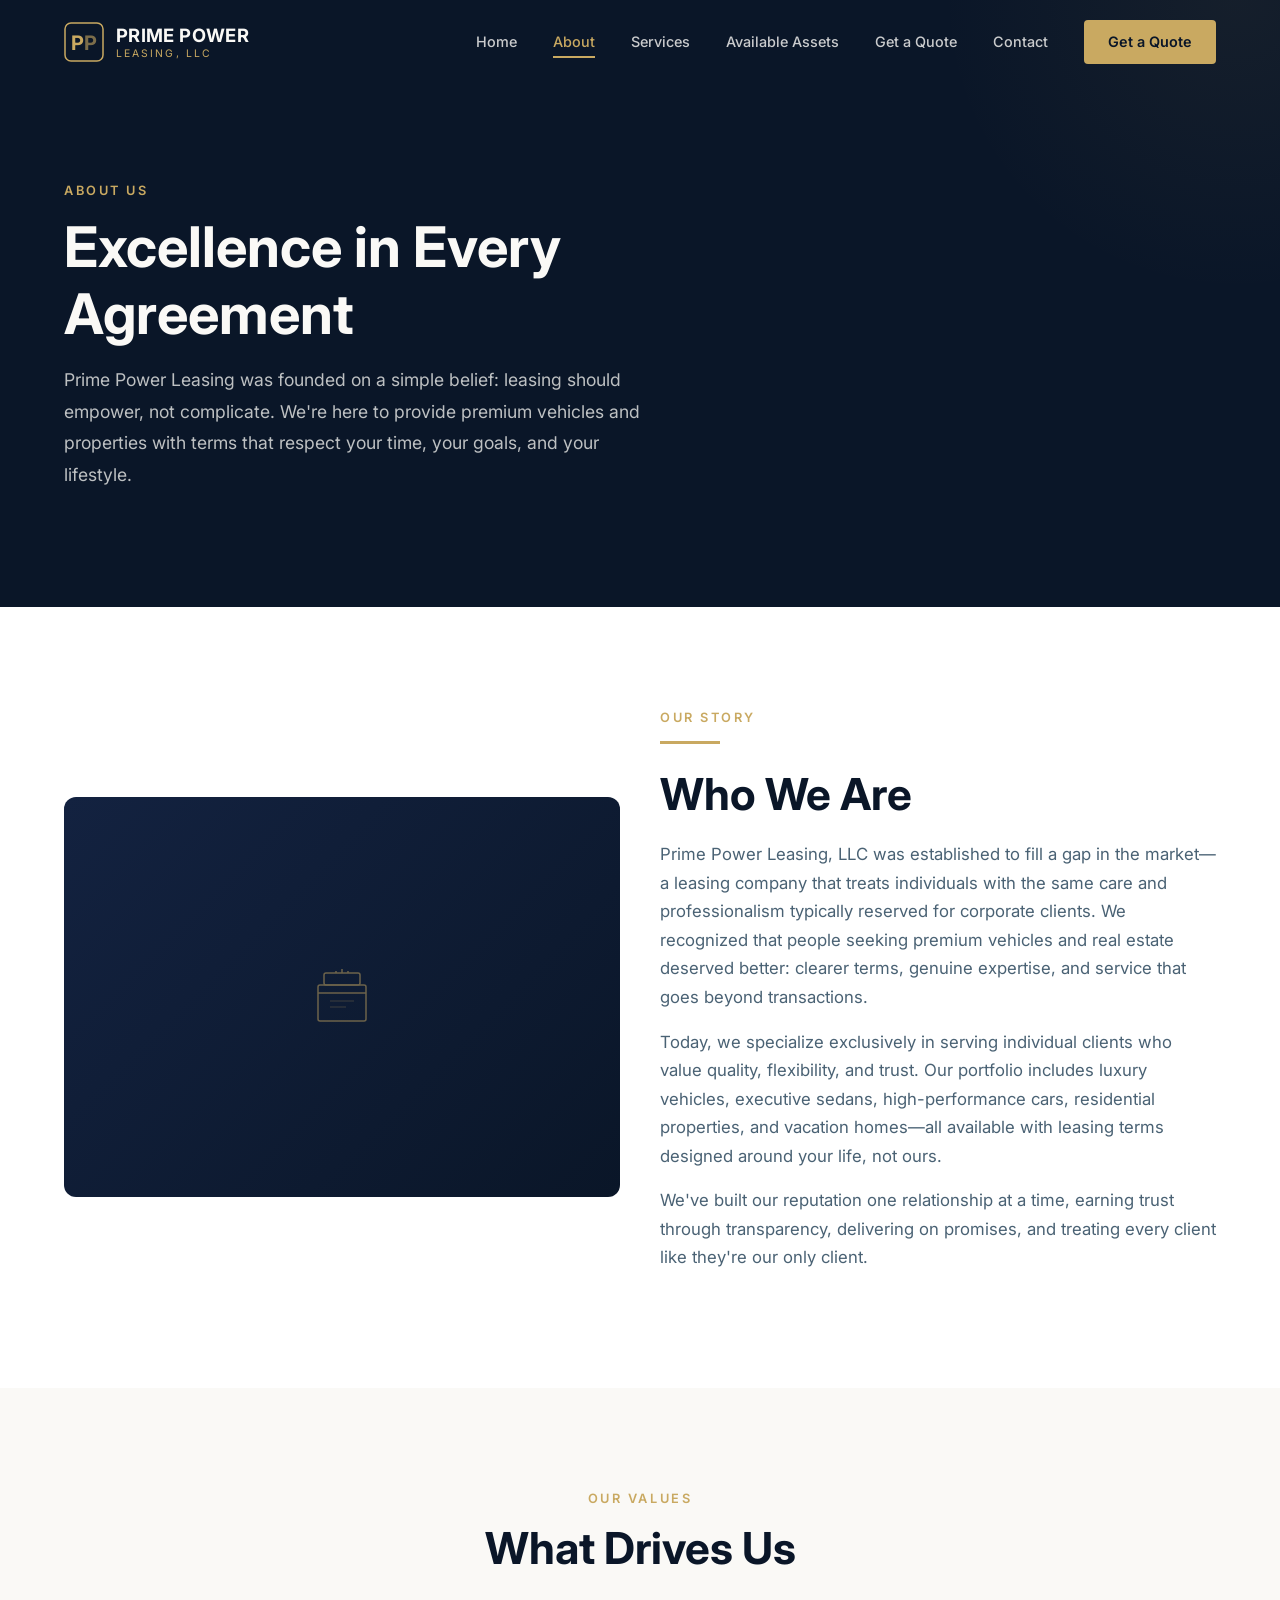
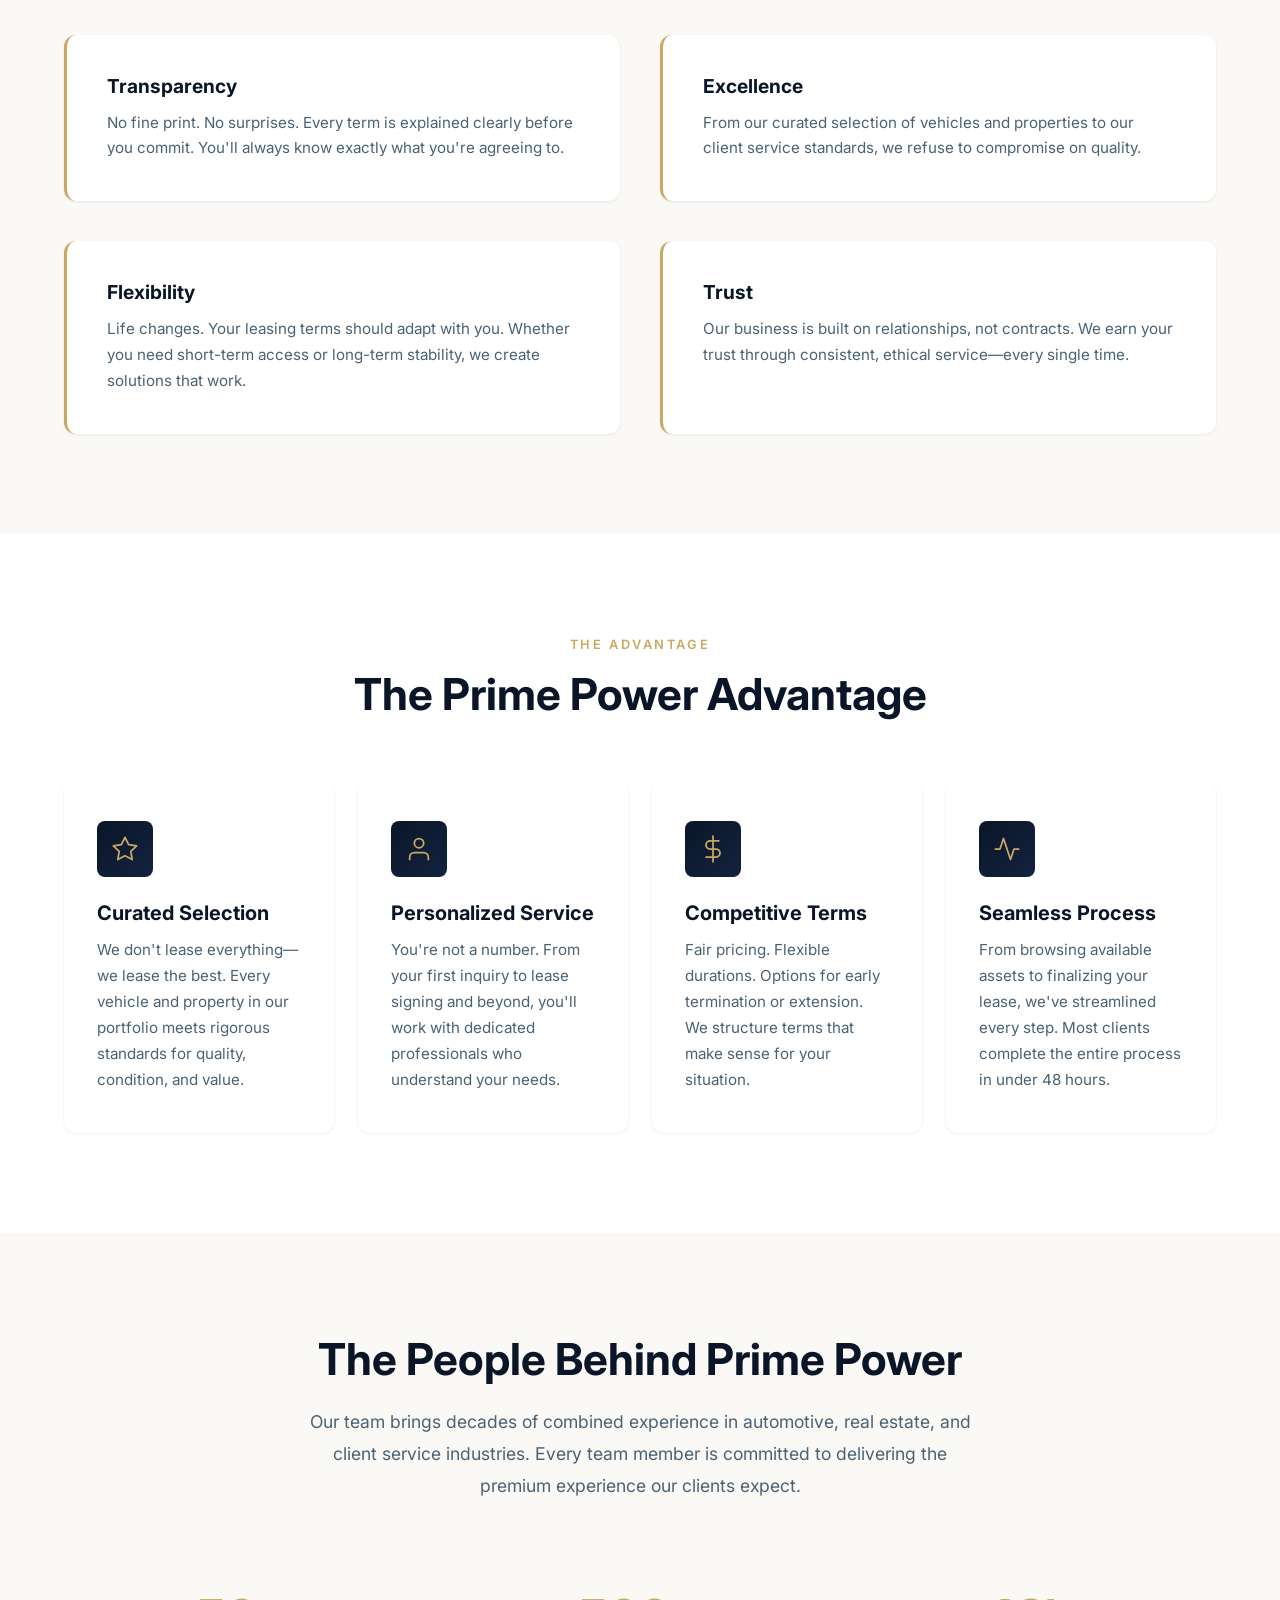
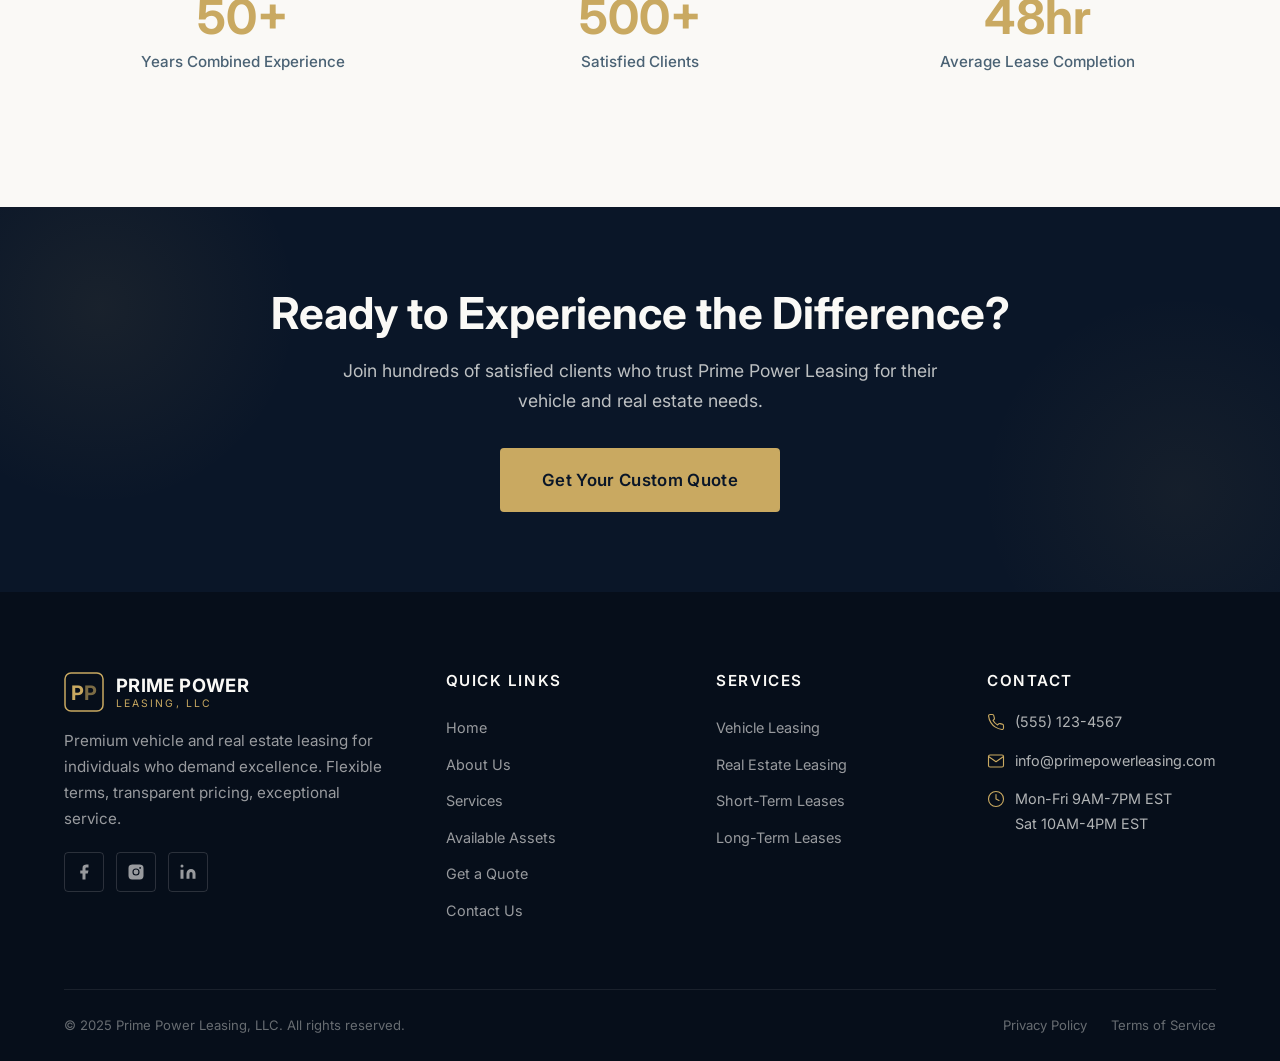
==== about.html @ 039e4c29 "Add files via upload" ====
<!DOCTYPE html>
<html lang="en">
<head>
  <meta charset="UTF-8">
  <meta name="viewport" content="width=device-width, initial-scale=1.0">
  <meta name="description" content="Learn about Prime Power Leasing, LLC - your trusted partner for luxury vehicle and real estate leasing with personalized service and flexible terms.">
  <meta name="keywords" content="luxury vehicle leasing, real estate leasing, premium leasing, Prime Power Leasing, about us">

  <!-- Open Graph -->
  <meta property="og:title" content="About Us | Prime Power Leasing">
  <meta property="og:description" content="Learn about Prime Power Leasing, LLC - your trusted partner for luxury vehicle and real estate leasing with personalized service and flexible terms.">
  <meta property="og:type" content="website">
  <meta property="og:url" content="https://www.primepowerleasing.com/about">
  <meta property="og:site_name" content="Prime Power Leasing">

  <title>About Us | Prime Power Leasing</title>

  <!-- Google Fonts -->
  <link rel="preconnect" href="https://fonts.googleapis.com">
  <link rel="preconnect" href="https://fonts.gstatic.com" crossorigin>
  <link href="https://fonts.googleapis.com/css2?family=Inter:wght@300;400;500;600;700;800&display=swap" rel="stylesheet">

  <!-- Styles -->
  <link rel="stylesheet" href="css/styles.css">
</head>
<body>

  <!-- ============================================
       NAVIGATION
       ============================================ -->
  <header>
    <nav class="nav" aria-label="Main navigation">
      <div class="nav-inner">

        <!-- Logo -->
        <a href="index.html" class="nav-logo" aria-label="Prime Power Leasing - Home">
          <div class="nav-logo-icon">
            <svg viewBox="0 0 40 40" xmlns="http://www.w3.org/2000/svg" aria-hidden="true">
              <rect x="1" y="1" width="38" height="38" rx="6" fill="none" stroke="#C9A961" stroke-width="1.5"/>
              <text x="7" y="28" font-family="Inter, Helvetica, Arial, sans-serif" font-weight="700" font-size="20" fill="#C9A961">P</text>
              <text x="20" y="28" font-family="Inter, Helvetica, Arial, sans-serif" font-weight="700" font-size="20" fill="#C9A961" opacity="0.6">P</text>
            </svg>
          </div>
          <div class="nav-logo-text">
            PRIME POWER
            <span>Leasing, LLC</span>
          </div>
        </a>

        <!-- Navigation Links -->
        <div class="nav-links">
          <a href="index.html">Home</a>
          <a href="about.html" class="active">About</a>
          <a href="services.html">Services</a>
          <a href="assets.html">Available Assets</a>
          <a href="quote.html">Get a Quote</a>
          <a href="contact.html">Contact</a>
          <a href="quote.html" class="nav-cta">Get a Quote</a>
        </div>

        <!-- Mobile Menu Toggle -->
        <button class="nav-toggle" aria-label="Toggle mobile menu" aria-expanded="false">
          <span></span>
          <span></span>
          <span></span>
        </button>

      </div>
    </nav>
  </header>

  <!-- ============================================
       PAGE HERO
       ============================================ -->
  <main>
    <section class="page-hero">
      <div class="container">
        <div class="hero-content fade-in">
          <span class="section-label">ABOUT US</span>
          <h1>Excellence in Every Agreement</h1>
          <p>Prime Power Leasing was founded on a simple belief: leasing should empower, not complicate. We're here to provide premium vehicles and properties with terms that respect your time, your goals, and your lifestyle.</p>
        </div>
      </div>
    </section>

    <!-- ============================================
         OUR STORY SECTION
         ============================================ -->
    <section class="section bg-white">
      <div class="container">
        <div class="grid-2" style="align-items: center;">

          <!-- Image Placeholder -->
          <div class="img-placeholder fade-in-left" style="height: 400px; border-radius: var(--radius-lg);">
            <svg viewBox="0 0 64 64" xmlns="http://www.w3.org/2000/svg" aria-hidden="true" style="width: 64px; height: 64px;">
              <rect x="8" y="20" width="48" height="36" rx="2" stroke="#C9A961" stroke-width="1.5" fill="none"/>
              <path d="M8 28h48" stroke="#C9A961" stroke-width="1.5"/>
              <rect x="14" y="8" width="36" height="12" rx="2" stroke="#C9A961" stroke-width="1.5" fill="none"/>
              <path d="M20 36h24M20 42h16" stroke="#C9A961" stroke-width="1" opacity="0.5"/>
              <path d="M32 8V4M26 8V6M38 8V6" stroke="#C9A961" stroke-width="1.5"/>
            </svg>
          </div>

          <!-- Text Content -->
          <div class="fade-in-right">
            <span class="section-label">OUR STORY</span>
            <div class="gold-line"></div>
            <h2 class="section-title">Who We Are</h2>
            <p>Prime Power Leasing, LLC was established to fill a gap in the market&mdash;a leasing company that treats individuals with the same care and professionalism typically reserved for corporate clients. We recognized that people seeking premium vehicles and real estate deserved better: clearer terms, genuine expertise, and service that goes beyond transactions.</p>
            <p>Today, we specialize exclusively in serving individual clients who value quality, flexibility, and trust. Our portfolio includes luxury vehicles, executive sedans, high-performance cars, residential properties, and vacation homes&mdash;all available with leasing terms designed around your life, not ours.</p>
            <p>We've built our reputation one relationship at a time, earning trust through transparency, delivering on promises, and treating every client like they're our only client.</p>
          </div>

        </div>
      </div>
    </section>

    <!-- ============================================
         VALUES SECTION
         ============================================ -->
    <section class="section bg-cream">
      <div class="container">

        <div class="section-header centered">
          <span class="section-label">OUR VALUES</span>
          <h2 class="section-title">What Drives Us</h2>
        </div>

        <div class="grid-2">

          <!-- Transparency -->
          <div class="value-card fade-in delay-1">
            <h3>Transparency</h3>
            <p>No fine print. No surprises. Every term is explained clearly before you commit. You'll always know exactly what you're agreeing to.</p>
          </div>

          <!-- Excellence -->
          <div class="value-card fade-in delay-2">
            <h3>Excellence</h3>
            <p>From our curated selection of vehicles and properties to our client service standards, we refuse to compromise on quality.</p>
          </div>

          <!-- Flexibility -->
          <div class="value-card fade-in delay-3">
            <h3>Flexibility</h3>
            <p>Life changes. Your leasing terms should adapt with you. Whether you need short-term access or long-term stability, we create solutions that work.</p>
          </div>

          <!-- Trust -->
          <div class="value-card fade-in delay-4">
            <h3>Trust</h3>
            <p>Our business is built on relationships, not contracts. We earn your trust through consistent, ethical service&mdash;every single time.</p>
          </div>

        </div>
      </div>
    </section>

    <!-- ============================================
         WHY CHOOSE US
         ============================================ -->
    <section class="section bg-white">
      <div class="container">

        <div class="section-header centered">
          <span class="section-label">THE ADVANTAGE</span>
          <h2 class="section-title">The Prime Power Advantage</h2>
        </div>

        <div class="grid-4">

          <!-- Curated Selection -->
          <div class="icon-card fade-in delay-1">
            <div class="icon">
              <svg viewBox="0 0 24 24" xmlns="http://www.w3.org/2000/svg" aria-hidden="true">
                <path d="M12 2L15.09 8.26L22 9.27L17 14.14L18.18 21.02L12 17.77L5.82 21.02L7 14.14L2 9.27L8.91 8.26L12 2Z" stroke-linecap="round" stroke-linejoin="round"/>
              </svg>
            </div>
            <h3>Curated Selection</h3>
            <p>We don't lease everything&mdash;we lease the best. Every vehicle and property in our portfolio meets rigorous standards for quality, condition, and value.</p>
          </div>

          <!-- Personalized Service -->
          <div class="icon-card fade-in delay-2">
            <div class="icon">
              <svg viewBox="0 0 24 24" xmlns="http://www.w3.org/2000/svg" aria-hidden="true">
                <path d="M20 21V19C20 16.79 18.21 15 16 15H8C5.79 15 4 16.79 4 19V21" stroke-linecap="round" stroke-linejoin="round"/>
                <circle cx="12" cy="7" r="4" stroke-linecap="round" stroke-linejoin="round"/>
              </svg>
            </div>
            <h3>Personalized Service</h3>
            <p>You're not a number. From your first inquiry to lease signing and beyond, you'll work with dedicated professionals who understand your needs.</p>
          </div>

          <!-- Competitive Terms -->
          <div class="icon-card fade-in delay-3">
            <div class="icon">
              <svg viewBox="0 0 24 24" xmlns="http://www.w3.org/2000/svg" aria-hidden="true">
                <path d="M12 1V23" stroke-linecap="round" stroke-linejoin="round"/>
                <path d="M17 5H9.5C8.57 5 7.67 5.37 7.01 6.01C6.37 6.67 6 7.57 6 8.5C6 9.43 6.37 10.33 7.01 10.99C7.67 11.63 8.57 12 9.5 12H14.5C15.43 12 16.33 12.37 16.99 13.01C17.63 13.67 18 14.57 18 15.5C18 16.43 17.63 17.33 16.99 17.99C16.33 18.63 15.43 19 14.5 19H6" stroke-linecap="round" stroke-linejoin="round"/>
              </svg>
            </div>
            <h3>Competitive Terms</h3>
            <p>Fair pricing. Flexible durations. Options for early termination or extension. We structure terms that make sense for your situation.</p>
          </div>

          <!-- Seamless Process -->
          <div class="icon-card fade-in delay-4">
            <div class="icon">
              <svg viewBox="0 0 24 24" xmlns="http://www.w3.org/2000/svg" aria-hidden="true">
                <polyline points="22 12 18 12 15 21 9 3 6 12 2 12" stroke-linecap="round" stroke-linejoin="round"/>
              </svg>
            </div>
            <h3>Seamless Process</h3>
            <p>From browsing available assets to finalizing your lease, we've streamlined every step. Most clients complete the entire process in under 48 hours.</p>
          </div>

        </div>
      </div>
    </section>

    <!-- ============================================
         TEAM SECTION
         ============================================ -->
    <section class="section bg-cream">
      <div class="container">

        <div class="section-header centered">
          <h2 class="section-title">The People Behind Prime Power</h2>
          <p class="section-subtitle">Our team brings decades of combined experience in automotive, real estate, and client service industries. Every team member is committed to delivering the premium experience our clients expect.</p>
        </div>

        <div class="stats fade-in">
          <div class="stat-item">
            <div class="stat-number">50+</div>
            <div class="stat-label">Years Combined Experience</div>
          </div>
          <div class="stat-item">
            <div class="stat-number">500+</div>
            <div class="stat-label">Satisfied Clients</div>
          </div>
          <div class="stat-item">
            <div class="stat-number">48hr</div>
            <div class="stat-label">Average Lease Completion</div>
          </div>
        </div>

      </div>
    </section>

    <!-- ============================================
         CTA BANNER
         ============================================ -->
    <section class="cta-banner">
      <div class="container">
        <h2>Ready to Experience the Difference?</h2>
        <p>Join hundreds of satisfied clients who trust Prime Power Leasing for their vehicle and real estate needs.</p>
        <a href="quote.html" class="btn btn-primary btn-lg">Get Your Custom Quote</a>
      </div>
    </section>
  </main>

  <!-- ============================================
       FOOTER
       ============================================ -->
  <footer class="footer">
    <div class="container">
      <div class="footer-grid">

        <!-- Column 1: Brand -->
        <div class="footer-brand">
          <a href="index.html" class="nav-logo" aria-label="Prime Power Leasing - Home">
            <div class="nav-logo-icon">
              <svg viewBox="0 0 40 40" xmlns="http://www.w3.org/2000/svg" aria-hidden="true">
                <rect x="1" y="1" width="38" height="38" rx="6" fill="none" stroke="#C9A961" stroke-width="1.5"/>
                <text x="7" y="28" font-family="Inter, Helvetica, Arial, sans-serif" font-weight="700" font-size="20" fill="#C9A961">P</text>
                <text x="20" y="28" font-family="Inter, Helvetica, Arial, sans-serif" font-weight="700" font-size="20" fill="#C9A961" opacity="0.6">P</text>
              </svg>
            </div>
            <div class="nav-logo-text">
              PRIME POWER
              <span>Leasing, LLC</span>
            </div>
          </a>
          <p>Premium vehicle and real estate leasing for individuals who demand excellence. Flexible terms, transparent pricing, exceptional service.</p>
          <div class="footer-social">
            <!-- Facebook -->
            <a href="#" aria-label="Facebook">
              <svg viewBox="0 0 24 24" xmlns="http://www.w3.org/2000/svg" aria-hidden="true">
                <path d="M18 2h-3a5 5 0 0 0-5 5v3H7v4h3v8h4v-8h3l1-4h-4V7a1 1 0 0 1 1-1h3z"/>
              </svg>
            </a>
            <!-- Instagram -->
            <a href="#" aria-label="Instagram">
              <svg viewBox="0 0 24 24" xmlns="http://www.w3.org/2000/svg" aria-hidden="true">
                <rect x="2" y="2" width="20" height="20" rx="5" ry="5" fill="none" stroke="currentColor" stroke-width="0"/>
                <path d="M2 6.87A4.87 4.87 0 0 1 6.87 2h10.26A4.87 4.87 0 0 1 22 6.87v10.26A4.87 4.87 0 0 1 17.13 22H6.87A4.87 4.87 0 0 1 2 17.13V6.87z"/>
                <circle cx="12" cy="12" r="4" fill="none" stroke="#060E1A" stroke-width="1.5"/>
                <circle cx="17.5" cy="6.5" r="1.2" fill="#060E1A"/>
              </svg>
            </a>
            <!-- LinkedIn -->
            <a href="#" aria-label="LinkedIn">
              <svg viewBox="0 0 24 24" xmlns="http://www.w3.org/2000/svg" aria-hidden="true">
                <path d="M16 8a6 6 0 0 1 6 6v7h-4v-7a2 2 0 0 0-4 0v7h-4v-7a6 6 0 0 1 6-6zM2 9h4v12H2zM4 6a2 2 0 1 0 0-4 2 2 0 0 0 0 4z"/>
              </svg>
            </a>
          </div>
        </div>

        <!-- Column 2: Quick Links -->
        <div>
          <h4>Quick Links</h4>
          <ul class="footer-links">
            <li><a href="index.html">Home</a></li>
            <li><a href="about.html">About Us</a></li>
            <li><a href="services.html">Services</a></li>
            <li><a href="assets.html">Available Assets</a></li>
            <li><a href="quote.html">Get a Quote</a></li>
            <li><a href="contact.html">Contact Us</a></li>
          </ul>
        </div>

        <!-- Column 3: Services -->
        <div>
          <h4>Services</h4>
          <ul class="footer-links">
            <li><a href="services.html">Vehicle Leasing</a></li>
            <li><a href="services.html">Real Estate Leasing</a></li>
            <li><a href="services.html">Short-Term Leases</a></li>
            <li><a href="services.html">Long-Term Leases</a></li>
          </ul>
        </div>

        <!-- Column 4: Contact -->
        <div>
          <h4>Contact</h4>
          <div class="footer-contact-item">
            <svg viewBox="0 0 24 24" xmlns="http://www.w3.org/2000/svg" aria-hidden="true">
              <path d="M22 16.92v3a2 2 0 0 1-2.18 2 19.79 19.79 0 0 1-8.63-3.07 19.5 19.5 0 0 1-6-6 19.79 19.79 0 0 1-3.07-8.67A2 2 0 0 1 4.11 2h3a2 2 0 0 1 2 1.72 12.84 12.84 0 0 0 .7 2.81 2 2 0 0 1-.45 2.11L8.09 9.91a16 16 0 0 0 6 6l1.27-1.27a2 2 0 0 1 2.11-.45 12.84 12.84 0 0 0 2.81.7A2 2 0 0 1 22 16.92z" stroke-linecap="round" stroke-linejoin="round"/>
            </svg>
            <span>(555) 123-4567</span>
          </div>
          <div class="footer-contact-item">
            <svg viewBox="0 0 24 24" xmlns="http://www.w3.org/2000/svg" aria-hidden="true">
              <path d="M4 4h16c1.1 0 2 .9 2 2v12c0 1.1-.9 2-2 2H4c-1.1 0-2-.9-2-2V6c0-1.1.9-2 2-2z" stroke-linecap="round" stroke-linejoin="round"/>
              <polyline points="22,6 12,13 2,6" stroke-linecap="round" stroke-linejoin="round"/>
            </svg>
            <span>info@primepowerleasing.com</span>
          </div>
          <div class="footer-contact-item">
            <svg viewBox="0 0 24 24" xmlns="http://www.w3.org/2000/svg" aria-hidden="true">
              <circle cx="12" cy="12" r="10" stroke-linecap="round" stroke-linejoin="round"/>
              <polyline points="12 6 12 12 16 14" stroke-linecap="round" stroke-linejoin="round"/>
            </svg>
            <span>Mon-Fri 9AM-7PM EST<br>Sat 10AM-4PM EST</span>
          </div>
        </div>

      </div>

      <!-- Footer Bottom -->
      <div class="footer-bottom">
        <span>&copy; 2025 Prime Power Leasing, LLC. All rights reserved.</span>
        <div class="footer-bottom-links">
          <a href="#">Privacy Policy</a>
          <a href="#">Terms of Service</a>
        </div>
      </div>

    </div>
  </footer>

  <!-- Scripts -->
  <script src="js/main.js"></script>
</body>
</html>
---- css/styles.css ----
/* ============================================
   Prime Power Leasing - Global Styles
   Premium, Sophisticated Design System
   ============================================ */

/* --- CSS Custom Properties --- */
:root {
  --navy: #0A1628;
  --navy-light: #132240;
  --navy-dark: #060E1A;
  --gold: #C9A961;
  --gold-light: #D4BC82;
  --gold-dark: #B8944A;
  --cream: #FAF9F6;
  --cream-dark: #F0EDE6;
  --charcoal: #2C3E50;
  --charcoal-light: #4A6274;
  --light-gray: #F5F5F5;
  --medium-gray: #E0E0E0;
  --dark-gray: #6B7B8D;
  --white: #FFFFFF;
  --black: #000000;
  --success: #2ECC71;
  --error: #E74C3C;

  --font-heading: 'Inter', 'Helvetica Neue', Helvetica, Arial, sans-serif;
  --font-body: 'Inter', 'Helvetica Neue', Helvetica, Arial, sans-serif;

  --shadow-sm: 0 1px 3px rgba(10, 22, 40, 0.08);
  --shadow-md: 0 4px 12px rgba(10, 22, 40, 0.1);
  --shadow-lg: 0 8px 30px rgba(10, 22, 40, 0.12);
  --shadow-xl: 0 16px 50px rgba(10, 22, 40, 0.15);

  --radius-sm: 4px;
  --radius-md: 8px;
  --radius-lg: 12px;
  --radius-xl: 16px;

  --transition: 0.3s cubic-bezier(0.4, 0, 0.2, 1);
  --transition-slow: 0.5s cubic-bezier(0.4, 0, 0.2, 1);
}

/* --- Reset & Base --- */
*,
*::before,
*::after {
  margin: 0;
  padding: 0;
  box-sizing: border-box;
}

html {
  scroll-behavior: smooth;
  font-size: 16px;
}

body {
  font-family: var(--font-body);
  color: var(--charcoal);
  background-color: var(--cream);
  line-height: 1.7;
  -webkit-font-smoothing: antialiased;
  -moz-osx-font-smoothing: grayscale;
  overflow-x: hidden;
}

img {
  max-width: 100%;
  height: auto;
  display: block;
}

a {
  text-decoration: none;
  color: inherit;
  transition: color var(--transition);
}

ul, ol {
  list-style: none;
}

button, input, select, textarea {
  font-family: inherit;
  font-size: inherit;
  border: none;
  outline: none;
  background: none;
}

/* --- Typography --- */
h1, h2, h3, h4, h5, h6 {
  font-family: var(--font-heading);
  font-weight: 700;
  line-height: 1.2;
  color: var(--navy);
}

h1 { font-size: clamp(2.2rem, 5vw, 3.5rem); }
h2 { font-size: clamp(1.8rem, 4vw, 2.75rem); }
h3 { font-size: clamp(1.3rem, 3vw, 1.75rem); }
h4 { font-size: clamp(1.1rem, 2.5vw, 1.35rem); }
h5 { font-size: 1.15rem; }

p {
  margin-bottom: 1rem;
  color: var(--charcoal-light);
  font-size: 1.05rem;
}

.text-gold { color: var(--gold); }
.text-navy { color: var(--navy); }
.text-cream { color: var(--cream); }

.uppercase {
  text-transform: uppercase;
  letter-spacing: 0.15em;
  font-size: 0.85rem;
  font-weight: 600;
}

/* --- Layout --- */
.container {
  width: 100%;
  max-width: 1200px;
  margin: 0 auto;
  padding: 0 24px;
}

.container-narrow {
  max-width: 900px;
  margin: 0 auto;
  padding: 0 24px;
}

.section {
  padding: 100px 0;
}

.section-sm {
  padding: 60px 0;
}

.grid-2 {
  display: grid;
  grid-template-columns: repeat(2, 1fr);
  gap: 40px;
}

.grid-3 {
  display: grid;
  grid-template-columns: repeat(3, 1fr);
  gap: 32px;
}

.grid-4 {
  display: grid;
  grid-template-columns: repeat(4, 1fr);
  gap: 24px;
}

.flex-center {
  display: flex;
  align-items: center;
  justify-content: center;
}

.text-center { text-align: center; }

/* --- Section Headers --- */
.section-label {
  text-transform: uppercase;
  letter-spacing: 0.2em;
  font-size: 0.8rem;
  font-weight: 600;
  color: var(--gold);
  margin-bottom: 12px;
  display: block;
}

.section-title {
  margin-bottom: 20px;
}

.section-subtitle {
  font-size: 1.1rem;
  color: var(--charcoal-light);
  max-width: 680px;
  line-height: 1.8;
}

.section-header {
  margin-bottom: 60px;
}

.section-header.centered {
  text-align: center;
}

.section-header.centered .section-subtitle {
  margin: 0 auto;
}

/* --- Buttons --- */
.btn {
  display: inline-flex;
  align-items: center;
  justify-content: center;
  gap: 8px;
  padding: 14px 32px;
  font-size: 0.95rem;
  font-weight: 600;
  border-radius: var(--radius-sm);
  cursor: pointer;
  transition: all var(--transition);
  border: 2px solid transparent;
  letter-spacing: 0.02em;
  white-space: nowrap;
}

.btn-primary {
  background: var(--gold);
  color: var(--navy);
  border-color: var(--gold);
}

.btn-primary:hover {
  background: var(--gold-dark);
  border-color: var(--gold-dark);
  transform: translateY(-2px);
  box-shadow: 0 6px 20px rgba(201, 169, 97, 0.35);
}

.btn-secondary {
  background: transparent;
  color: var(--cream);
  border-color: var(--cream);
}

.btn-secondary:hover {
  background: var(--cream);
  color: var(--navy);
  transform: translateY(-2px);
}

.btn-outline {
  background: transparent;
  color: var(--navy);
  border-color: var(--navy);
}

.btn-outline:hover {
  background: var(--navy);
  color: var(--cream);
  transform: translateY(-2px);
}

.btn-outline-gold {
  background: transparent;
  color: var(--gold);
  border-color: var(--gold);
}

.btn-outline-gold:hover {
  background: var(--gold);
  color: var(--navy);
  transform: translateY(-2px);
}

.btn-dark {
  background: var(--navy);
  color: var(--cream);
  border-color: var(--navy);
}

.btn-dark:hover {
  background: var(--navy-light);
  border-color: var(--navy-light);
  transform: translateY(-2px);
  box-shadow: 0 6px 20px rgba(10, 22, 40, 0.3);
}

.btn-lg {
  padding: 16px 40px;
  font-size: 1.05rem;
}

.btn-sm {
  padding: 10px 24px;
  font-size: 0.85rem;
}

.btn-group {
  display: flex;
  gap: 16px;
  flex-wrap: wrap;
}

/* --- Navigation --- */
.nav {
  position: fixed;
  top: 0;
  left: 0;
  right: 0;
  z-index: 1000;
  transition: all var(--transition);
  padding: 20px 0;
}

.nav.scrolled {
  background: rgba(10, 22, 40, 0.97);
  backdrop-filter: blur(12px);
  padding: 12px 0;
  box-shadow: 0 2px 20px rgba(0, 0, 0, 0.2);
}

.nav-inner {
  display: flex;
  align-items: center;
  justify-content: space-between;
  max-width: 1200px;
  margin: 0 auto;
  padding: 0 24px;
}

.nav-logo {
  display: flex;
  align-items: center;
  gap: 12px;
  z-index: 1001;
}

.nav-logo-icon {
  width: 40px;
  height: 40px;
  display: flex;
  align-items: center;
  justify-content: center;
}

.nav-logo-icon svg {
  width: 100%;
  height: 100%;
}

.nav-logo-text {
  font-family: var(--font-heading);
  font-weight: 700;
  font-size: 1.15rem;
  color: var(--cream);
  letter-spacing: 0.02em;
  line-height: 1.2;
}

.nav-logo-text span {
  display: block;
  font-size: 0.65rem;
  font-weight: 400;
  letter-spacing: 0.2em;
  text-transform: uppercase;
  color: var(--gold);
  margin-top: 2px;
}

.nav-links {
  display: flex;
  align-items: center;
  gap: 36px;
}

.nav-links a {
  color: rgba(250, 249, 246, 0.8);
  font-size: 0.9rem;
  font-weight: 500;
  transition: color var(--transition);
  position: relative;
}

.nav-links a::after {
  content: '';
  position: absolute;
  bottom: -4px;
  left: 0;
  width: 0;
  height: 2px;
  background: var(--gold);
  transition: width var(--transition);
}

.nav-links a:hover,
.nav-links a.active {
  color: var(--gold);
}

.nav-links a:hover::after,
.nav-links a.active::after {
  width: 100%;
}

.nav-cta {
  padding: 10px 24px !important;
  background: var(--gold);
  color: var(--navy) !important;
  border-radius: var(--radius-sm);
  font-weight: 600 !important;
}

.nav-cta::after {
  display: none !important;
}

.nav-cta:hover {
  background: var(--gold-dark);
  color: var(--navy) !important;
  transform: translateY(-1px);
}

/* Mobile Menu Toggle */
.nav-toggle {
  display: none;
  flex-direction: column;
  gap: 5px;
  cursor: pointer;
  z-index: 1001;
  padding: 4px;
}

.nav-toggle span {
  width: 26px;
  height: 2px;
  background: var(--cream);
  transition: all var(--transition);
  border-radius: 2px;
}

.nav-toggle.active span:nth-child(1) {
  transform: rotate(45deg) translate(5px, 5px);
}

.nav-toggle.active span:nth-child(2) {
  opacity: 0;
}

.nav-toggle.active span:nth-child(3) {
  transform: rotate(-45deg) translate(5px, -5px);
}

/* --- Hero Sections --- */
.hero {
  position: relative;
  min-height: 100vh;
  display: flex;
  align-items: center;
  background: var(--navy);
  overflow: hidden;
}

.hero-bg {
  position: absolute;
  inset: 0;
  z-index: 0;
}

.hero-bg img {
  width: 100%;
  height: 100%;
  object-fit: cover;
  opacity: 0.3;
}

.hero-overlay {
  position: absolute;
  inset: 0;
  background: linear-gradient(135deg, rgba(10, 22, 40, 0.92) 0%, rgba(10, 22, 40, 0.7) 100%);
  z-index: 1;
}

.hero-content {
  position: relative;
  z-index: 2;
  max-width: 720px;
}

.hero h1 {
  color: var(--cream);
  margin-bottom: 24px;
}

.hero h1 .gold-accent {
  color: var(--gold);
}

.hero p {
  color: rgba(250, 249, 246, 0.8);
  font-size: 1.15rem;
  line-height: 1.8;
  margin-bottom: 36px;
  max-width: 600px;
}

/* Page Hero (shorter, for inner pages) */
.page-hero {
  position: relative;
  padding: 180px 0 100px;
  background: var(--navy);
  overflow: hidden;
}

.page-hero::before {
  content: '';
  position: absolute;
  top: -50%;
  right: -20%;
  width: 600px;
  height: 600px;
  border-radius: 50%;
  background: radial-gradient(circle, rgba(201, 169, 97, 0.06) 0%, transparent 70%);
  pointer-events: none;
}

.page-hero .hero-content {
  position: relative;
  z-index: 2;
}

.page-hero h1 {
  color: var(--cream);
  margin-bottom: 16px;
}

.page-hero p {
  color: rgba(250, 249, 246, 0.75);
  font-size: 1.1rem;
  max-width: 600px;
  line-height: 1.8;
}

/* --- Decorative Elements --- */
.gold-line {
  width: 60px;
  height: 3px;
  background: var(--gold);
  margin-bottom: 24px;
}

.gold-line.centered {
  margin-left: auto;
  margin-right: auto;
}

.gold-dot {
  width: 8px;
  height: 8px;
  background: var(--gold);
  border-radius: 50%;
  display: inline-block;
}

/* --- Cards --- */
.card {
  background: var(--white);
  border-radius: var(--radius-lg);
  overflow: hidden;
  transition: all var(--transition);
  box-shadow: var(--shadow-sm);
}

.card:hover {
  box-shadow: var(--shadow-lg);
  transform: translateY(-4px);
}

.card-body {
  padding: 32px;
}

.card-img {
  width: 100%;
  height: 240px;
  background: var(--cream-dark);
  overflow: hidden;
}

.card-img img {
  width: 100%;
  height: 100%;
  object-fit: cover;
  transition: transform var(--transition-slow);
}

.card:hover .card-img img {
  transform: scale(1.05);
}

/* Icon Card */
.icon-card {
  background: var(--white);
  border-radius: var(--radius-lg);
  padding: 40px 32px;
  transition: all var(--transition);
  box-shadow: var(--shadow-sm);
  border: 1px solid transparent;
}

.icon-card:hover {
  box-shadow: var(--shadow-lg);
  transform: translateY(-4px);
  border-color: rgba(201, 169, 97, 0.2);
}

.icon-card .icon {
  width: 56px;
  height: 56px;
  background: linear-gradient(135deg, var(--navy) 0%, var(--navy-light) 100%);
  border-radius: var(--radius-md);
  display: flex;
  align-items: center;
  justify-content: center;
  margin-bottom: 24px;
}

.icon-card .icon svg {
  width: 28px;
  height: 28px;
  stroke: var(--gold);
  fill: none;
  stroke-width: 1.5;
}

.icon-card h3 {
  margin-bottom: 12px;
  font-size: 1.25rem;
}

.icon-card p {
  font-size: 0.95rem;
  line-height: 1.7;
  margin-bottom: 0;
}

/* --- Stats Section --- */
.stats {
  display: grid;
  grid-template-columns: repeat(3, 1fr);
  gap: 40px;
}

.stat-item {
  text-align: center;
  padding: 32px 20px;
}

.stat-number {
  font-size: clamp(2rem, 4vw, 3rem);
  font-weight: 700;
  color: var(--gold);
  line-height: 1;
  margin-bottom: 8px;
}

.stat-label {
  font-size: 0.95rem;
  color: var(--charcoal-light);
  font-weight: 500;
}

/* On dark backgrounds */
.bg-navy .stat-label {
  color: rgba(250, 249, 246, 0.7);
}

/* --- Testimonials --- */
.testimonial-card {
  background: var(--white);
  border-radius: var(--radius-lg);
  padding: 40px;
  box-shadow: var(--shadow-sm);
  border: 1px solid rgba(201, 169, 97, 0.1);
  transition: all var(--transition);
  position: relative;
}

.testimonial-card::before {
  content: '\201C';
  position: absolute;
  top: 20px;
  left: 28px;
  font-size: 4rem;
  color: var(--gold);
  opacity: 0.2;
  font-family: Georgia, serif;
  line-height: 1;
}

.testimonial-card:hover {
  box-shadow: var(--shadow-md);
  transform: translateY(-2px);
}

.testimonial-text {
  font-size: 1.05rem;
  line-height: 1.8;
  color: var(--charcoal);
  margin-bottom: 24px;
  font-style: italic;
}

.testimonial-author {
  font-weight: 600;
  color: var(--navy);
  font-size: 0.95rem;
}

.testimonial-location {
  color: var(--gold);
  font-size: 0.85rem;
  margin-top: 2px;
}

/* --- Background Variants --- */
.bg-navy {
  background: var(--navy);
}

.bg-navy h2,
.bg-navy h3 {
  color: var(--cream);
}

.bg-navy p {
  color: rgba(250, 249, 246, 0.75);
}

.bg-navy .section-label {
  color: var(--gold);
}

.bg-cream {
  background: var(--cream);
}

.bg-white {
  background: var(--white);
}

.bg-light {
  background: var(--light-gray);
}

/* --- CTA Banner --- */
.cta-banner {
  background: var(--navy);
  padding: 80px 0;
  text-align: center;
  position: relative;
  overflow: hidden;
}

.cta-banner::before {
  content: '';
  position: absolute;
  top: -100px;
  left: -100px;
  width: 400px;
  height: 400px;
  border-radius: 50%;
  background: radial-gradient(circle, rgba(201, 169, 97, 0.08) 0%, transparent 70%);
  pointer-events: none;
}

.cta-banner::after {
  content: '';
  position: absolute;
  bottom: -100px;
  right: -100px;
  width: 400px;
  height: 400px;
  border-radius: 50%;
  background: radial-gradient(circle, rgba(201, 169, 97, 0.06) 0%, transparent 70%);
  pointer-events: none;
}

.cta-banner h2 {
  color: var(--cream);
  margin-bottom: 16px;
}

.cta-banner p {
  color: rgba(250, 249, 246, 0.75);
  max-width: 600px;
  margin: 0 auto 32px;
  font-size: 1.1rem;
}

/* --- Forms --- */
.form-group {
  margin-bottom: 24px;
}

.form-label {
  display: block;
  font-size: 0.9rem;
  font-weight: 600;
  color: var(--navy);
  margin-bottom: 8px;
}

.form-input,
.form-select,
.form-textarea {
  width: 100%;
  padding: 14px 16px;
  border: 1px solid var(--medium-gray);
  border-radius: var(--radius-sm);
  font-size: 0.95rem;
  color: var(--charcoal);
  background: var(--white);
  transition: all var(--transition);
}

.form-input:focus,
.form-select:focus,
.form-textarea:focus {
  border-color: var(--gold);
  box-shadow: 0 0 0 3px rgba(201, 169, 97, 0.1);
}

.form-input::placeholder,
.form-textarea::placeholder {
  color: var(--dark-gray);
}

.form-textarea {
  resize: vertical;
  min-height: 120px;
}

.form-select {
  cursor: pointer;
  appearance: none;
  background-image: url("data:image/svg+xml,%3Csvg xmlns='http://www.w3.org/2000/svg' width='12' height='12' viewBox='0 0 24 24' fill='none' stroke='%236B7B8D' stroke-width='2'%3E%3Cpath d='M6 9l6 6 6-6'/%3E%3C/svg%3E");
  background-repeat: no-repeat;
  background-position: right 16px center;
  padding-right: 40px;
}

.form-error {
  font-size: 0.8rem;
  color: var(--error);
  margin-top: 6px;
  display: none;
}

.form-group.error .form-input,
.form-group.error .form-select,
.form-group.error .form-textarea {
  border-color: var(--error);
}

.form-group.error .form-error {
  display: block;
}

.form-row {
  display: grid;
  grid-template-columns: repeat(2, 1fr);
  gap: 20px;
}

.form-note {
  font-size: 0.85rem;
  color: var(--dark-gray);
  margin-top: 8px;
}

/* Radio / Check groups */
.radio-group,
.check-group {
  display: flex;
  gap: 24px;
  flex-wrap: wrap;
}

.radio-item,
.check-item {
  display: flex;
  align-items: center;
  gap: 8px;
  cursor: pointer;
}

.radio-item input,
.check-item input {
  width: 18px;
  height: 18px;
  accent-color: var(--gold);
  cursor: pointer;
}

/* --- Footer --- */
.footer {
  background: var(--navy-dark);
  color: rgba(250, 249, 246, 0.7);
  padding: 80px 0 0;
}

.footer-grid {
  display: grid;
  grid-template-columns: 1.5fr 1fr 1fr 1fr;
  gap: 48px;
  padding-bottom: 60px;
  border-bottom: 1px solid rgba(250, 249, 246, 0.08);
}

.footer-brand p {
  color: rgba(250, 249, 246, 0.6);
  font-size: 0.95rem;
  line-height: 1.7;
  margin-top: 16px;
}

.footer h4 {
  color: var(--cream);
  font-size: 0.95rem;
  font-weight: 600;
  text-transform: uppercase;
  letter-spacing: 0.1em;
  margin-bottom: 20px;
}

.footer-links a {
  display: block;
  color: rgba(250, 249, 246, 0.6);
  font-size: 0.9rem;
  padding: 6px 0;
  transition: color var(--transition);
}

.footer-links a:hover {
  color: var(--gold);
}

.footer-contact-item {
  display: flex;
  align-items: flex-start;
  gap: 10px;
  margin-bottom: 14px;
  font-size: 0.9rem;
}

.footer-contact-item svg {
  width: 18px;
  height: 18px;
  stroke: var(--gold);
  fill: none;
  stroke-width: 1.5;
  flex-shrink: 0;
  margin-top: 3px;
}

.footer-social {
  display: flex;
  gap: 12px;
  margin-top: 20px;
}

.footer-social a {
  width: 40px;
  height: 40px;
  border: 1px solid rgba(250, 249, 246, 0.15);
  border-radius: var(--radius-sm);
  display: flex;
  align-items: center;
  justify-content: center;
  transition: all var(--transition);
}

.footer-social a:hover {
  border-color: var(--gold);
  background: rgba(201, 169, 97, 0.1);
}

.footer-social a svg {
  width: 18px;
  height: 18px;
  fill: rgba(250, 249, 246, 0.6);
  transition: fill var(--transition);
}

.footer-social a:hover svg {
  fill: var(--gold);
}

.footer-bottom {
  padding: 24px 0;
  display: flex;
  align-items: center;
  justify-content: space-between;
  font-size: 0.82rem;
  color: rgba(250, 249, 246, 0.4);
}

.footer-bottom-links {
  display: flex;
  gap: 24px;
}

.footer-bottom-links a {
  color: rgba(250, 249, 246, 0.4);
  transition: color var(--transition);
}

.footer-bottom-links a:hover {
  color: var(--gold);
}

/* --- Animations --- */
.fade-in {
  opacity: 0;
  transform: translateY(24px);
  transition: opacity 0.6s ease, transform 0.6s ease;
}

.fade-in.visible {
  opacity: 1;
  transform: translateY(0);
}

.fade-in-left {
  opacity: 0;
  transform: translateX(-30px);
  transition: opacity 0.6s ease, transform 0.6s ease;
}

.fade-in-left.visible {
  opacity: 1;
  transform: translateX(0);
}

.fade-in-right {
  opacity: 0;
  transform: translateX(30px);
  transition: opacity 0.6s ease, transform 0.6s ease;
}

.fade-in-right.visible {
  opacity: 1;
  transform: translateX(0);
}

.delay-1 { transition-delay: 0.1s; }
.delay-2 { transition-delay: 0.2s; }
.delay-3 { transition-delay: 0.3s; }
.delay-4 { transition-delay: 0.4s; }

/* --- Listing Cards --- */
.listing-card {
  background: var(--white);
  border-radius: var(--radius-lg);
  overflow: hidden;
  box-shadow: var(--shadow-sm);
  transition: all var(--transition);
  border: 1px solid transparent;
}

.listing-card:hover {
  box-shadow: var(--shadow-lg);
  transform: translateY(-4px);
  border-color: rgba(201, 169, 97, 0.15);
}

.listing-card-img {
  height: 220px;
  background: var(--cream-dark);
  overflow: hidden;
  position: relative;
}

.listing-card-img img {
  width: 100%;
  height: 100%;
  object-fit: cover;
  transition: transform var(--transition-slow);
}

.listing-card:hover .listing-card-img img {
  transform: scale(1.05);
}

.listing-badge {
  position: absolute;
  top: 16px;
  left: 16px;
  padding: 6px 14px;
  border-radius: var(--radius-sm);
  font-size: 0.75rem;
  font-weight: 600;
  text-transform: uppercase;
  letter-spacing: 0.08em;
}

.badge-vehicle {
  background: var(--navy);
  color: var(--gold);
}

.badge-realestate {
  background: var(--gold);
  color: var(--navy);
}

.listing-card-body {
  padding: 24px;
}

.listing-card-body h3 {
  font-size: 1.15rem;
  margin-bottom: 4px;
}

.listing-card-meta {
  font-size: 0.85rem;
  color: var(--dark-gray);
  margin-bottom: 16px;
}

.listing-card-specs {
  display: flex;
  flex-wrap: wrap;
  gap: 12px;
  margin-bottom: 16px;
}

.listing-spec {
  font-size: 0.82rem;
  color: var(--charcoal-light);
  display: flex;
  align-items: center;
  gap: 4px;
}

.listing-spec svg {
  width: 14px;
  height: 14px;
  stroke: var(--gold);
  fill: none;
  stroke-width: 1.5;
}

.listing-card-footer {
  display: flex;
  align-items: center;
  justify-content: space-between;
  padding-top: 16px;
  border-top: 1px solid var(--light-gray);
}

.listing-price {
  font-size: 1.25rem;
  font-weight: 700;
  color: var(--navy);
}

.listing-price span {
  font-size: 0.8rem;
  font-weight: 400;
  color: var(--dark-gray);
}

/* --- Filter Bar --- */
.filter-bar {
  background: var(--white);
  border-radius: var(--radius-lg);
  padding: 32px;
  box-shadow: var(--shadow-md);
  margin-bottom: 48px;
}

.filter-row {
  display: flex;
  gap: 16px;
  flex-wrap: wrap;
  align-items: flex-end;
}

.filter-group {
  flex: 1;
  min-width: 180px;
}

.filter-group label {
  display: block;
  font-size: 0.8rem;
  font-weight: 600;
  color: var(--navy);
  margin-bottom: 6px;
  text-transform: uppercase;
  letter-spacing: 0.08em;
}

.filter-group select,
.filter-group input {
  width: 100%;
  padding: 12px 14px;
  border: 1px solid var(--medium-gray);
  border-radius: var(--radius-sm);
  font-size: 0.9rem;
  color: var(--charcoal);
  background: var(--white);
  transition: border-color var(--transition);
  appearance: none;
  background-image: url("data:image/svg+xml,%3Csvg xmlns='http://www.w3.org/2000/svg' width='12' height='12' viewBox='0 0 24 24' fill='none' stroke='%236B7B8D' stroke-width='2'%3E%3Cpath d='M6 9l6 6 6-6'/%3E%3C/svg%3E");
  background-repeat: no-repeat;
  background-position: right 12px center;
  padding-right: 36px;
}

.filter-group select:focus,
.filter-group input:focus {
  border-color: var(--gold);
  outline: none;
}

.filter-btn {
  padding: 12px 28px;
  flex-shrink: 0;
}

/* --- Tabs --- */
.tab-nav {
  display: flex;
  gap: 4px;
  margin-bottom: 40px;
  border-bottom: 2px solid var(--light-gray);
}

.tab-btn {
  padding: 14px 28px;
  font-size: 0.95rem;
  font-weight: 600;
  color: var(--charcoal-light);
  cursor: pointer;
  border-bottom: 2px solid transparent;
  margin-bottom: -2px;
  transition: all var(--transition);
}

.tab-btn:hover {
  color: var(--navy);
}

.tab-btn.active {
  color: var(--navy);
  border-bottom-color: var(--gold);
}

/* --- Process Steps --- */
.process-steps {
  display: grid;
  grid-template-columns: repeat(4, 1fr);
  gap: 32px;
  counter-reset: step;
}

.process-step {
  text-align: center;
  position: relative;
  counter-increment: step;
}

.process-step::before {
  content: counter(step, decimal-leading-zero);
  display: block;
  font-size: 3rem;
  font-weight: 700;
  color: var(--gold);
  opacity: 0.3;
  margin-bottom: 16px;
  font-family: var(--font-heading);
}

.process-step h4 {
  margin-bottom: 10px;
  font-size: 1.1rem;
}

.process-step p {
  font-size: 0.9rem;
  line-height: 1.6;
}

/* --- FAQ Accordion --- */
.faq-item {
  border-bottom: 1px solid var(--medium-gray);
}

.faq-question {
  display: flex;
  align-items: center;
  justify-content: space-between;
  padding: 20px 0;
  cursor: pointer;
  font-weight: 600;
  color: var(--navy);
  font-size: 1.05rem;
  transition: color var(--transition);
}

.faq-question:hover {
  color: var(--gold);
}

.faq-icon {
  width: 24px;
  height: 24px;
  position: relative;
  flex-shrink: 0;
}

.faq-icon::before,
.faq-icon::after {
  content: '';
  position: absolute;
  background: var(--navy);
  transition: transform var(--transition);
}

.faq-icon::before {
  top: 50%;
  left: 4px;
  right: 4px;
  height: 2px;
  transform: translateY(-50%);
}

.faq-icon::after {
  left: 50%;
  top: 4px;
  bottom: 4px;
  width: 2px;
  transform: translateX(-50%);
}

.faq-item.active .faq-icon::after {
  transform: translateX(-50%) rotate(90deg);
  opacity: 0;
}

.faq-answer {
  max-height: 0;
  overflow: hidden;
  transition: max-height 0.4s ease, padding 0.4s ease;
}

.faq-item.active .faq-answer {
  max-height: 300px;
  padding-bottom: 20px;
}

.faq-answer p {
  font-size: 0.95rem;
  line-height: 1.7;
  color: var(--charcoal-light);
}

/* --- Values Grid --- */
.value-card {
  padding: 40px;
  background: var(--white);
  border-radius: var(--radius-lg);
  box-shadow: var(--shadow-sm);
  border-left: 3px solid var(--gold);
  transition: all var(--transition);
}

.value-card:hover {
  box-shadow: var(--shadow-md);
  transform: translateY(-2px);
}

.value-card h3 {
  margin-bottom: 12px;
  font-size: 1.2rem;
}

.value-card p {
  font-size: 0.95rem;
  line-height: 1.7;
  margin-bottom: 0;
}

/* --- Image Placeholders --- */
.img-placeholder {
  background: linear-gradient(135deg, var(--navy-light) 0%, var(--navy) 100%);
  display: flex;
  align-items: center;
  justify-content: center;
  color: var(--gold);
  font-size: 0.85rem;
  letter-spacing: 0.1em;
  text-transform: uppercase;
  font-weight: 500;
}

.img-placeholder svg {
  width: 48px;
  height: 48px;
  stroke: var(--gold);
  fill: none;
  stroke-width: 1;
  opacity: 0.5;
}

/* --- Toast / Success Messages --- */
.toast {
  position: fixed;
  bottom: 32px;
  right: 32px;
  padding: 16px 24px;
  border-radius: var(--radius-md);
  font-size: 0.9rem;
  font-weight: 500;
  color: var(--white);
  z-index: 9999;
  transform: translateY(100px);
  opacity: 0;
  transition: all var(--transition);
}

.toast.show {
  transform: translateY(0);
  opacity: 1;
}

.toast-success {
  background: var(--success);
}

.toast-error {
  background: var(--error);
}

/* --- Responsive --- */
@media (max-width: 1024px) {
  .grid-4 {
    grid-template-columns: repeat(2, 1fr);
  }

  .process-steps {
    grid-template-columns: repeat(2, 1fr);
    gap: 40px;
  }

  .footer-grid {
    grid-template-columns: repeat(2, 1fr);
    gap: 40px;
  }
}

@media (max-width: 768px) {
  .section {
    padding: 70px 0;
  }

  .section-sm {
    padding: 48px 0;
  }

  /* Mobile Nav */
  .nav-toggle {
    display: flex;
  }

  .nav-links {
    position: fixed;
    top: 0;
    right: -100%;
    width: 100%;
    height: 100vh;
    background: var(--navy);
    flex-direction: column;
    justify-content: center;
    gap: 24px;
    transition: right var(--transition);
    z-index: 1000;
  }

  .nav-links.open {
    right: 0;
  }

  .nav-links a {
    font-size: 1.2rem;
    color: var(--cream);
  }

  .nav-cta {
    margin-top: 16px;
  }

  /* Grids */
  .grid-2,
  .grid-3 {
    grid-template-columns: 1fr;
  }

  .grid-4 {
    grid-template-columns: 1fr;
  }

  .stats {
    grid-template-columns: 1fr;
    gap: 8px;
  }

  .process-steps {
    grid-template-columns: 1fr;
    gap: 32px;
  }

  .form-row {
    grid-template-columns: 1fr;
  }

  /* Hero */
  .hero {
    min-height: auto;
    padding: 140px 0 80px;
  }

  .page-hero {
    padding: 140px 0 60px;
  }

  /* Footer */
  .footer-grid {
    grid-template-columns: 1fr;
    gap: 32px;
  }

  .footer-bottom {
    flex-direction: column;
    gap: 12px;
    text-align: center;
  }

  /* Filter */
  .filter-row {
    flex-direction: column;
  }

  .filter-group {
    min-width: 100%;
  }

  /* CTA */
  .btn-group {
    flex-direction: column;
    align-items: stretch;
  }

  .btn-group .btn {
    text-align: center;
  }

  /* Tabs */
  .tab-nav {
    overflow-x: auto;
    -webkit-overflow-scrolling: touch;
  }

  .tab-btn {
    white-space: nowrap;
    padding: 12px 20px;
    font-size: 0.88rem;
  }
}

@media (max-width: 480px) {
  h1 { font-size: 1.9rem; }
  h2 { font-size: 1.6rem; }

  .container {
    padding: 0 16px;
  }

  .section {
    padding: 56px 0;
  }

  .icon-card {
    padding: 28px 24px;
  }

  .testimonial-card {
    padding: 28px;
  }

  .listing-card-body {
    padding: 20px;
  }

  .filter-bar {
    padding: 20px;
  }
}
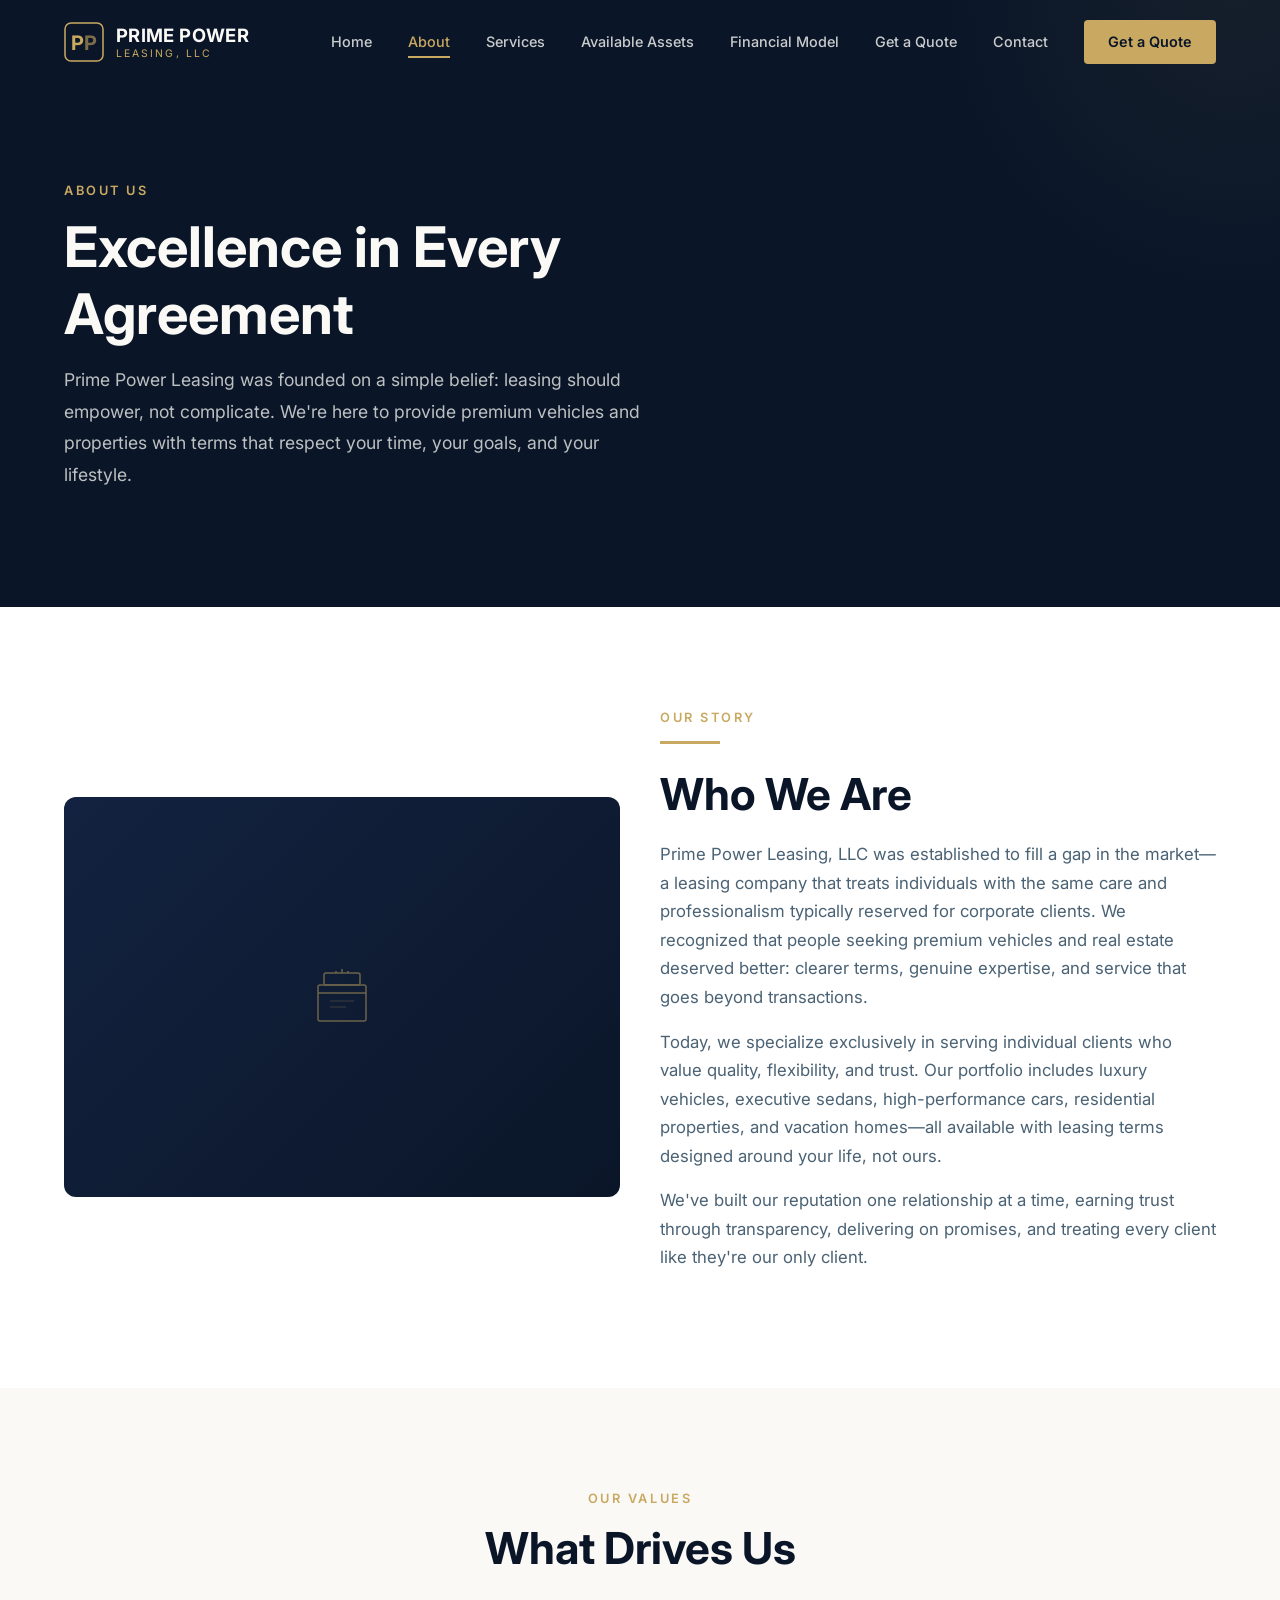
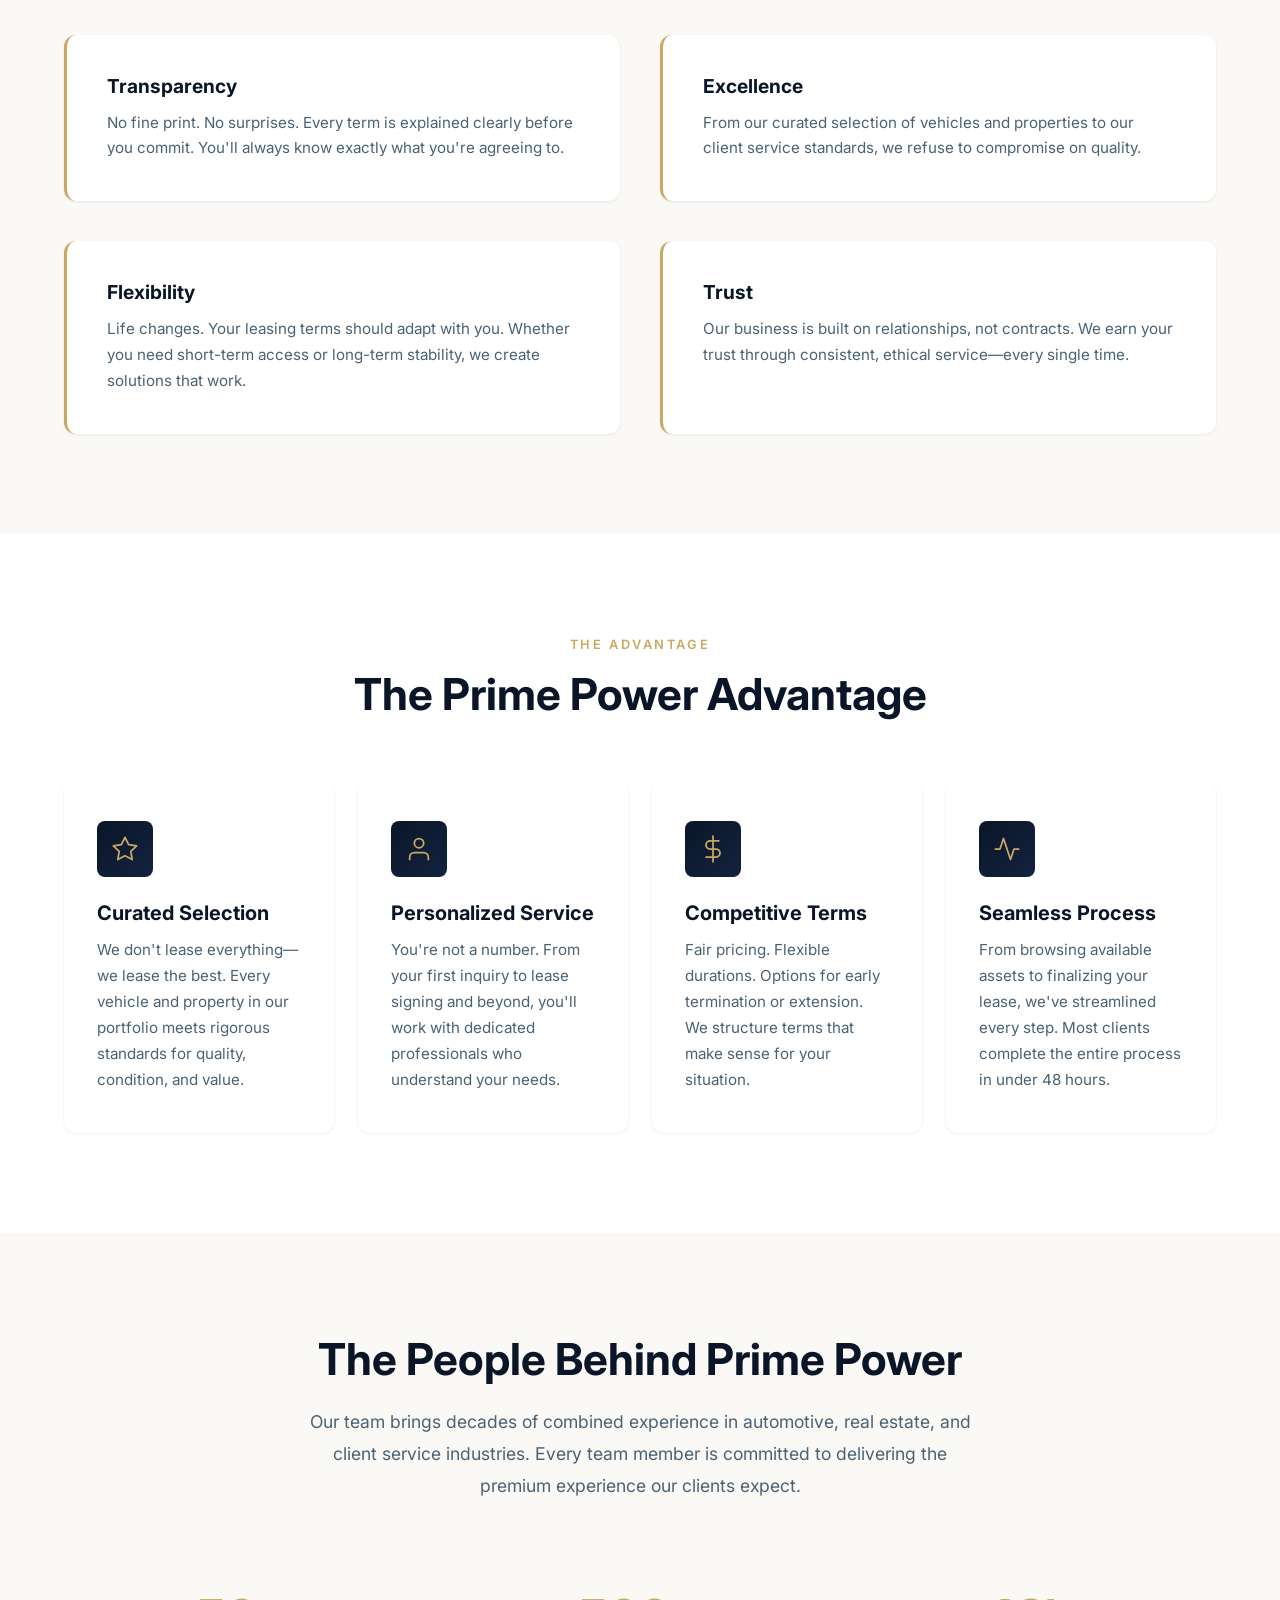
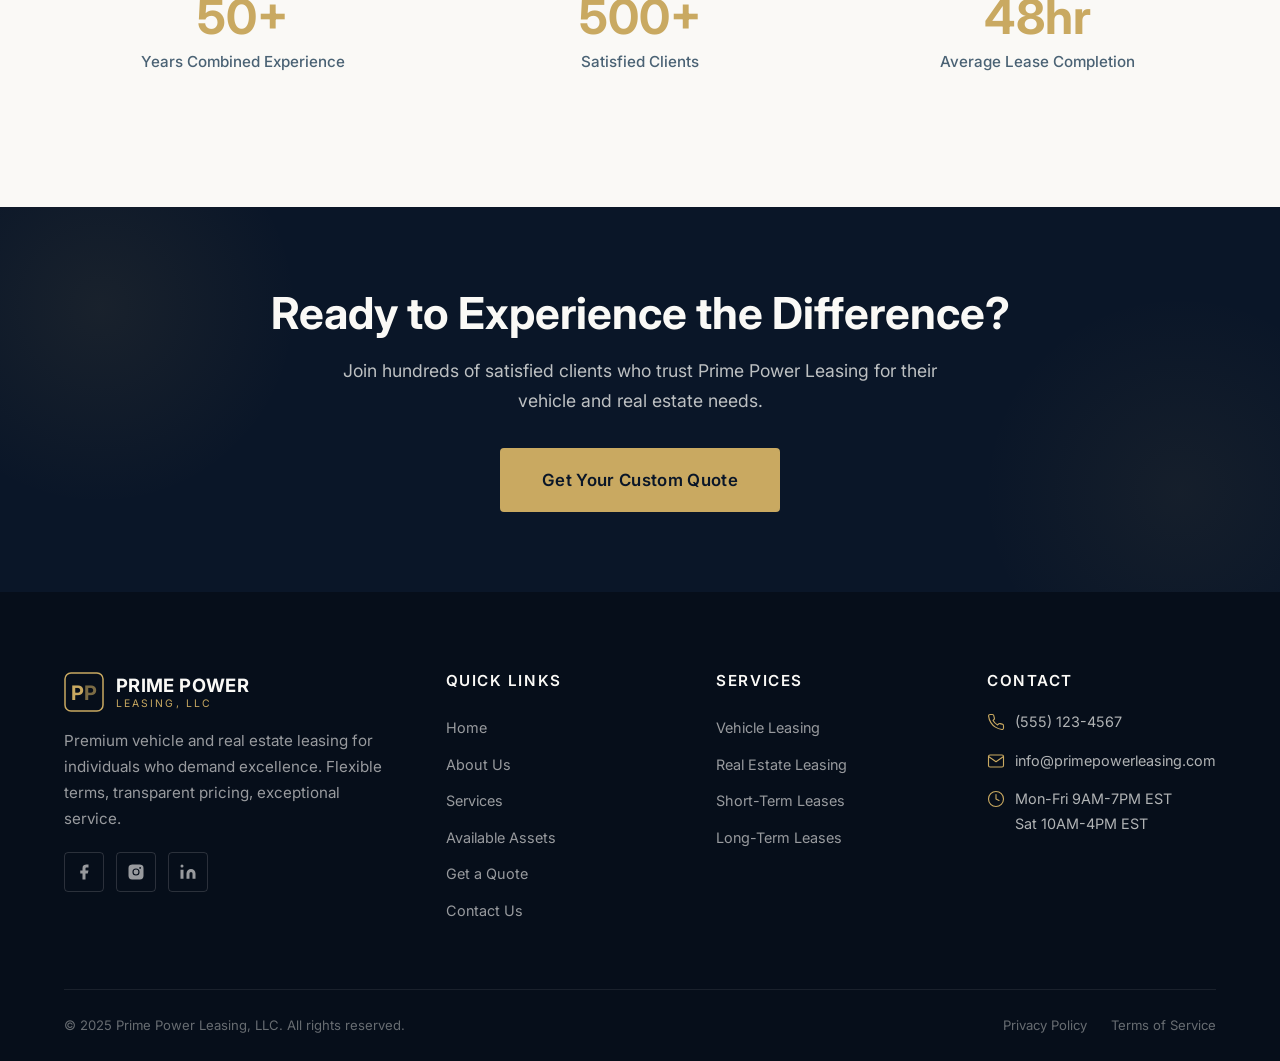
==== commit ee523c63: "Add comprehensive Dallas vs London relocation financial model Interactive side-by-side calculator co" ====
--- a/about.html
+++ b/about.html
@@ -53,6 +53,7 @@
           <a href="about.html" class="active">About</a>
           <a href="services.html">Services</a>
           <a href="assets.html">Available Assets</a>
+          <a href="financial-model.html">Financial Model</a>
           <a href="quote.html">Get a Quote</a>
           <a href="contact.html">Contact</a>
           <a href="quote.html" class="nav-cta">Get a Quote</a>
